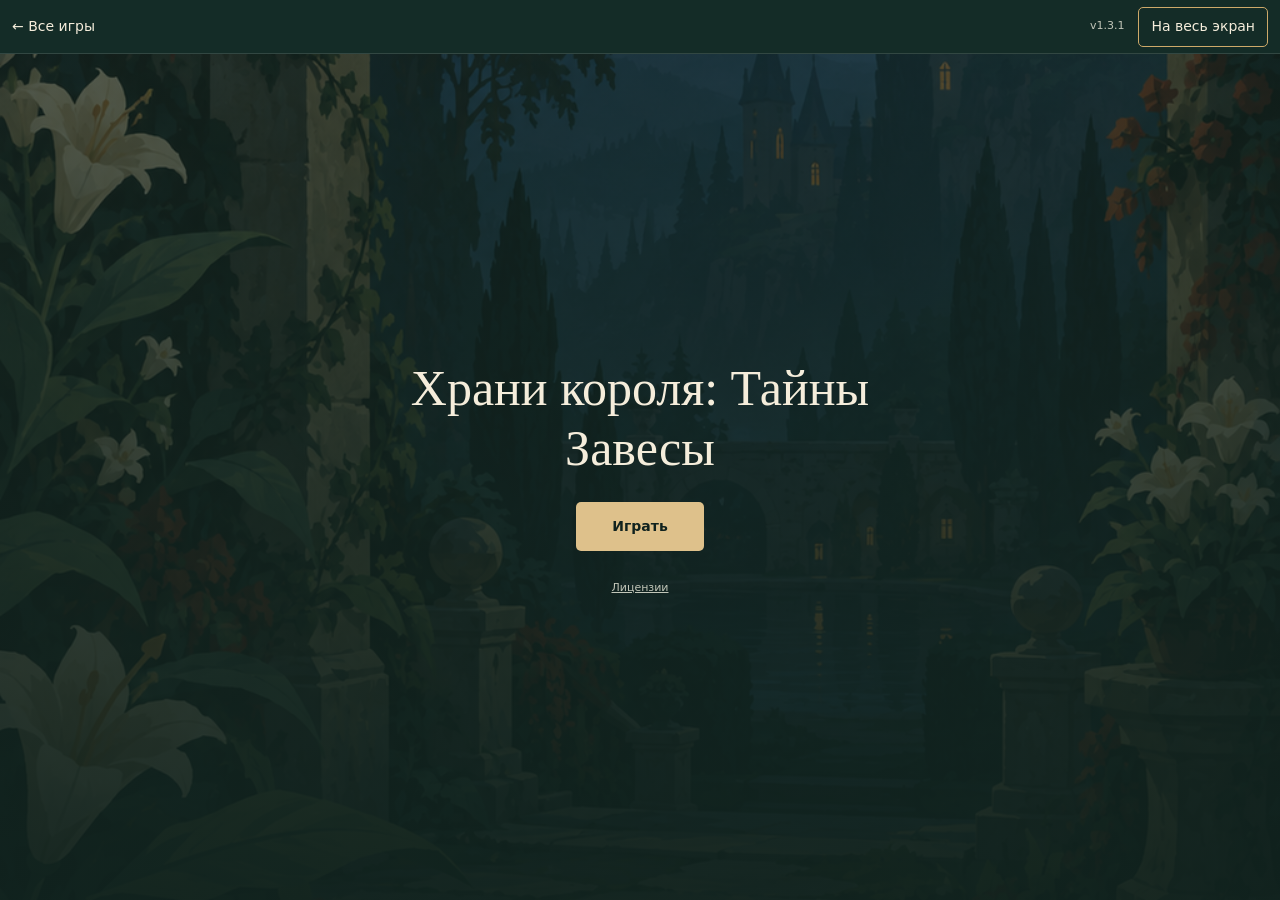
==== hk-in-a-row/index.html @ ad9360f6 "Publish RH Games from 29d006db4afcd7cf86243db75a5ee8a8b026dd5f" ====
<!doctype html>
<html lang="ru">
<head>
<meta charset="utf-8">
<meta name="viewport" content="width=device-width,initial-scale=1,viewport-fit=cover">
<meta name="theme-color" content="#142c27">
<meta name="apple-mobile-web-app-capable" content="yes">
<meta name="mobile-web-app-capable" content="yes">
<meta name="apple-mobile-web-app-title" content="RH Games">
<title>Храни короля: Тайны Завесы · RH Games</title>
<link rel="icon" href="game-hk-in-a-row-1.3.1-0e272b2fa805.icon.png">
<link rel="apple-touch-icon" href="../assets/favicon.png">
<link rel="manifest" href="../manifest.webmanifest">
<link rel="stylesheet" href="../assets/game.css?v=2d3f967ecbe2e12a">
</head>
<body>
<main id="player">
<header id="toolbar"><a href="../">← Все игры</a><span>v1.3.1</span><button id="fullscreen" type="button">На весь экран</button></header>
<aside id="update-banner" hidden aria-live="polite"><span id="update-text"></span><button id="show-update" type="button">Обновить</button><button id="defer-update" type="button">Позже</button></aside>
<div id="stage">
<canvas id="canvas" tabindex="0" aria-label="Храни короля: Тайны Завесы">Для игры нужен браузер с поддержкой Canvas.</canvas>
<section id="cover"><div class="panel"><h1>Храни короля: Тайны Завесы</h1><button id="start" type="button" disabled>Загрузка…</button><progress id="progress" aria-label="Загрузка игры"></progress><p id="notice" role="status" aria-live="polite">Загружаем игру…</p><a class="licenses" href="licenses/">Лицензии</a></div></section>
</div>
<button id="collapse" type="button" hidden aria-label="Выйти из развёрнутого режима">Свернуть</button>
<dialog id="fullscreen-help" aria-labelledby="fullscreen-title"><h2 id="fullscreen-title">Полный экран на iPhone</h2><p>Чтобы убрать панели браузера, откройте меню «Поделиться» → «На экран „Домой“». Затем запустите RH Games с экрана «Домой».</p><div class="actions"><button id="expand" type="button">Развернуть здесь</button><button id="close-help" type="button">Закрыть</button></div></dialog>
</main>
<dialog id="update-confirm" aria-labelledby="update-title"><h2 id="update-title">Перезагрузить игру?</h2><p>Перед обновлением вернитесь в меню игры, чтобы сохранить партию. Сохранённый прогресс останется в этом браузере.</p><div class="actions"><button id="cancel-update" type="button">Вернуться к игре</button><button id="apply-update" type="button">Перезагрузить</button></div></dialog>
<noscript>Включите JavaScript, чтобы запустить игру.</noscript>
<script id="release-config" type="application/json">{"game":"hk-in-a-row","commit":"0e272b2fa80519619a9fbb3d27a232afe19806a1","version":"1.3.1"}</script>
<script id="game-config" type="application/json">{"args": [], "canvasResizePolicy": 0, "emscriptenPoolSize": 8, "ensureCrossOriginIsolationHeaders": true, "executable": "game-hk-in-a-row-1.3.1-0e272b2fa805", "experimentalVK": true, "fileSizes": {"game-hk-in-a-row-1.3.1-0e272b2fa805.pck": 33523260, "game-hk-in-a-row-1.3.1-0e272b2fa805.wasm": 39514754}, "focusCanvas": true, "gdextensionLibs": [], "godotPoolSize": 4}</script>
<script src="game-hk-in-a-row-1.3.1-0e272b2fa805.js"></script>
<script src="../assets/game.js?v=2d3f967ecbe2e12a"></script>
<script src="../assets/web-updates.js?v=2d3f967ecbe2e12a"></script>
</body>
</html>
---- assets/game.css ----
*{box-sizing:border-box}
html,body{margin:0;width:100%;height:100%;overflow:hidden;background:#10221e;color:#f5eddb;font:14px/1.5 system-ui,-apple-system,sans-serif}
a{color:inherit;text-decoration:none}
button{font:inherit;cursor:pointer;border:1px solid #cda969;background:#142c27;color:inherit;border-radius:5px;padding:8px 12px;min-height:40px}
button:focus-visible,a:focus-visible{outline:3px solid #f0c879;outline-offset:3px}
[hidden]{display:none!important}
#player{height:100%;height:100dvh;width:100%;display:flex;flex-direction:column;padding:env(safe-area-inset-top) env(safe-area-inset-right) env(safe-area-inset-bottom) env(safe-area-inset-left)}
#toolbar{flex-shrink:0;min-height:54px;padding:6px 12px;display:flex;align-items:center;gap:14px;border-bottom:1px solid #ffffff20;background:#142c27}
#toolbar>span{margin-left:auto;color:#c2c6b9;font-size:11px}
#stage{flex:1;min-height:0;position:relative}
#update-banner{display:flex;align-items:center;justify-content:center;gap:10px;flex-wrap:wrap;padding:8px 12px;background:#324b36;flex-shrink:0;font-size:12px}
#update-banner button{min-height:36px;padding:4px 10px}
canvas{display:block;width:100%;height:100%;outline:none;touch-action:none}
#cover{position:absolute;inset:0;display:grid;place-items:center;text-align:center;padding:24px;overflow:auto;background:linear-gradient(#10221eb0,#10221ef2);background-position:center;background-size:cover}
.panel{max-width:600px;padding:20px}
h1{font:clamp(30px,5vw,50px)/1.2 Georgia,serif;margin:0 0 24px}
#start{background:#dec18b;color:#10221e;font-weight:700;padding:14px 36px;border:0}
#start:disabled{opacity:.65;cursor:wait}
progress{width:min(100%,280px);height:8px;accent-color:#dec18b;display:block;margin:20px auto}
#notice{white-space:pre-wrap;color:#ffd3bd;font-size:13px}
.licenses{font-size:11px;color:#c2c6b9;display:inline-block;margin-top:16px;text-decoration:underline}
#collapse{position:absolute;z-index:2;top:calc(env(safe-area-inset-top) + 6px);right:calc(env(safe-area-inset-right) + 6px);font-size:11px;opacity:.85}
#player.expanded #toolbar{display:none}
#player:fullscreen{height:100%;height:100dvh;background:#10221e}
#player:-webkit-full-screen{height:100%;width:100%;background:#10221e}
dialog{max-width:min(440px,calc(100% - 36px));padding:24px;border:1px solid #cda969;border-radius:10px;background:#142c27;color:#f5eddb}
dialog::backdrop{background:#0009}
dialog h2{font-size:19px;margin:0 0 16px}
dialog p{font-size:14px}
.actions{display:flex;flex-wrap:wrap;gap:10px;margin-top:22px}
@media(max-width:560px){#toolbar{gap:10px;font-size:12px}#toolbar button{font-size:12px}.panel{padding:8px}}
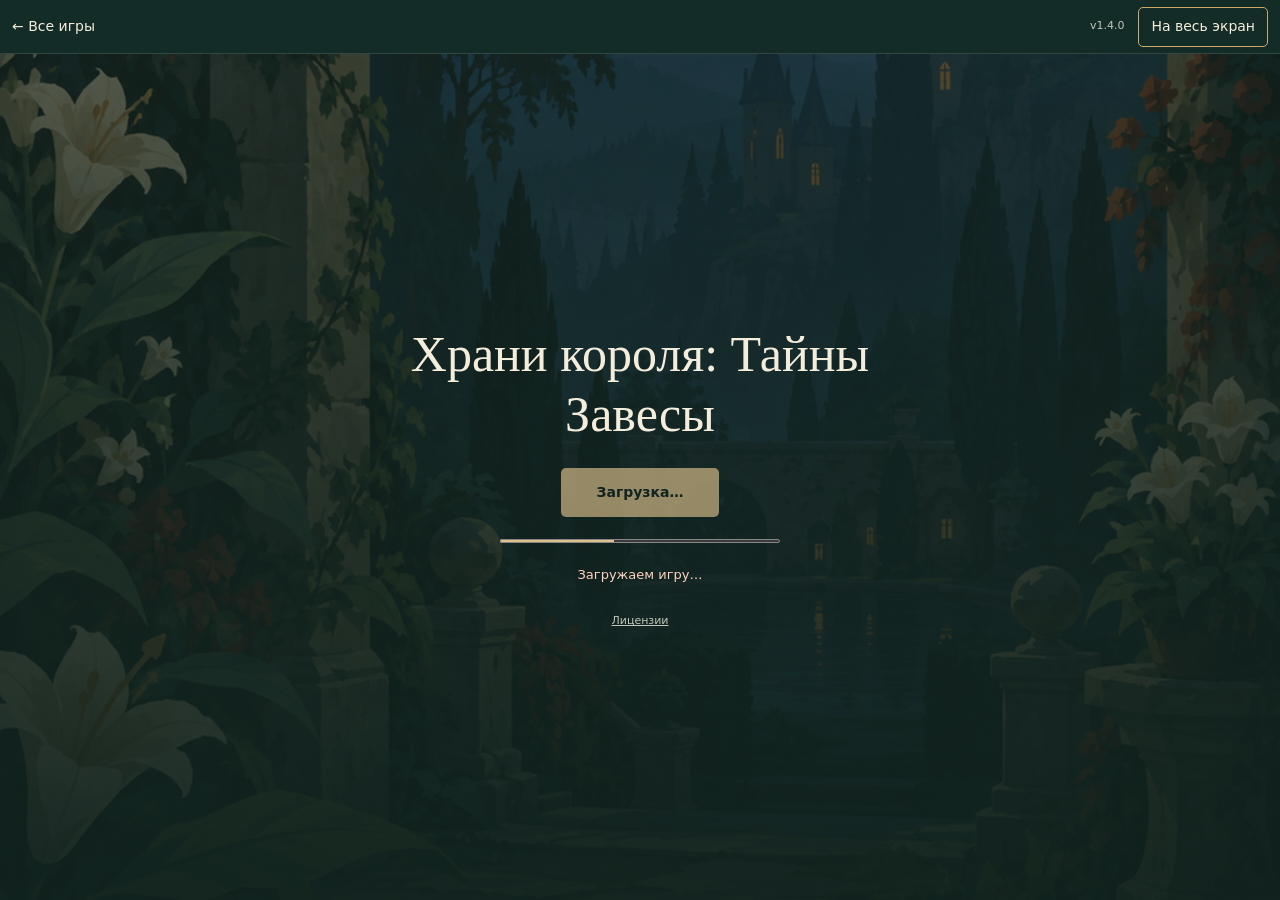
==== commit fcb51645: "Publish RH Games from 000b7078ce5c77d8aa0a394eac71284b8ede4390" ====
--- a/hk-in-a-row/index.html
+++ b/hk-in-a-row/index.html
@@ -8,14 +8,14 @@
 <meta name="mobile-web-app-capable" content="yes">
 <meta name="apple-mobile-web-app-title" content="RH Games">
 <title>Храни короля: Тайны Завесы · RH Games</title>
-<link rel="icon" href="game-hk-in-a-row-1.3.1-0e272b2fa805.icon.png">
+<link rel="icon" href="game-hk-in-a-row-1.4.0-25fc952868fa.icon.png">
 <link rel="apple-touch-icon" href="../assets/favicon.png">
 <link rel="manifest" href="../manifest.webmanifest">
 <link rel="stylesheet" href="../assets/game.css?v=2d3f967ecbe2e12a">
 </head>
 <body>
 <main id="player">
-<header id="toolbar"><a href="../">← Все игры</a><span>v1.3.1</span><button id="fullscreen" type="button">На весь экран</button></header>
+<header id="toolbar"><a href="../">← Все игры</a><span>v1.4.0</span><button id="fullscreen" type="button">На весь экран</button></header>
 <aside id="update-banner" hidden aria-live="polite"><span id="update-text"></span><button id="show-update" type="button">Обновить</button><button id="defer-update" type="button">Позже</button></aside>
 <div id="stage">
 <canvas id="canvas" tabindex="0" aria-label="Храни короля: Тайны Завесы">Для игры нужен браузер с поддержкой Canvas.</canvas>
@@ -26,9 +26,9 @@
 </main>
 <dialog id="update-confirm" aria-labelledby="update-title"><h2 id="update-title">Перезагрузить игру?</h2><p>Перед обновлением вернитесь в меню игры, чтобы сохранить партию. Сохранённый прогресс останется в этом браузере.</p><div class="actions"><button id="cancel-update" type="button">Вернуться к игре</button><button id="apply-update" type="button">Перезагрузить</button></div></dialog>
 <noscript>Включите JavaScript, чтобы запустить игру.</noscript>
-<script id="release-config" type="application/json">{"game":"hk-in-a-row","commit":"0e272b2fa80519619a9fbb3d27a232afe19806a1","version":"1.3.1"}</script>
-<script id="game-config" type="application/json">{"args": [], "canvasResizePolicy": 0, "emscriptenPoolSize": 8, "ensureCrossOriginIsolationHeaders": true, "executable": "game-hk-in-a-row-1.3.1-0e272b2fa805", "experimentalVK": true, "fileSizes": {"game-hk-in-a-row-1.3.1-0e272b2fa805.pck": 33523260, "game-hk-in-a-row-1.3.1-0e272b2fa805.wasm": 39514754}, "focusCanvas": true, "gdextensionLibs": [], "godotPoolSize": 4}</script>
-<script src="game-hk-in-a-row-1.3.1-0e272b2fa805.js"></script>
+<script id="release-config" type="application/json">{"game":"hk-in-a-row","commit":"25fc952868fa0573868e4c0896c432e9bc2a8aa0","version":"1.4.0"}</script>
+<script id="game-config" type="application/json">{"args": [], "canvasResizePolicy": 0, "emscriptenPoolSize": 8, "ensureCrossOriginIsolationHeaders": true, "executable": "game-hk-in-a-row-1.4.0-25fc952868fa", "experimentalVK": true, "fileSizes": {"game-hk-in-a-row-1.4.0-25fc952868fa.pck": 57055744, "game-hk-in-a-row-1.4.0-25fc952868fa.wasm": 39514754}, "focusCanvas": true, "gdextensionLibs": [], "godotPoolSize": 4}</script>
+<script src="game-hk-in-a-row-1.4.0-25fc952868fa.js"></script>
 <script src="../assets/game.js?v=2d3f967ecbe2e12a"></script>
 <script src="../assets/web-updates.js?v=2d3f967ecbe2e12a"></script>
 </body>
